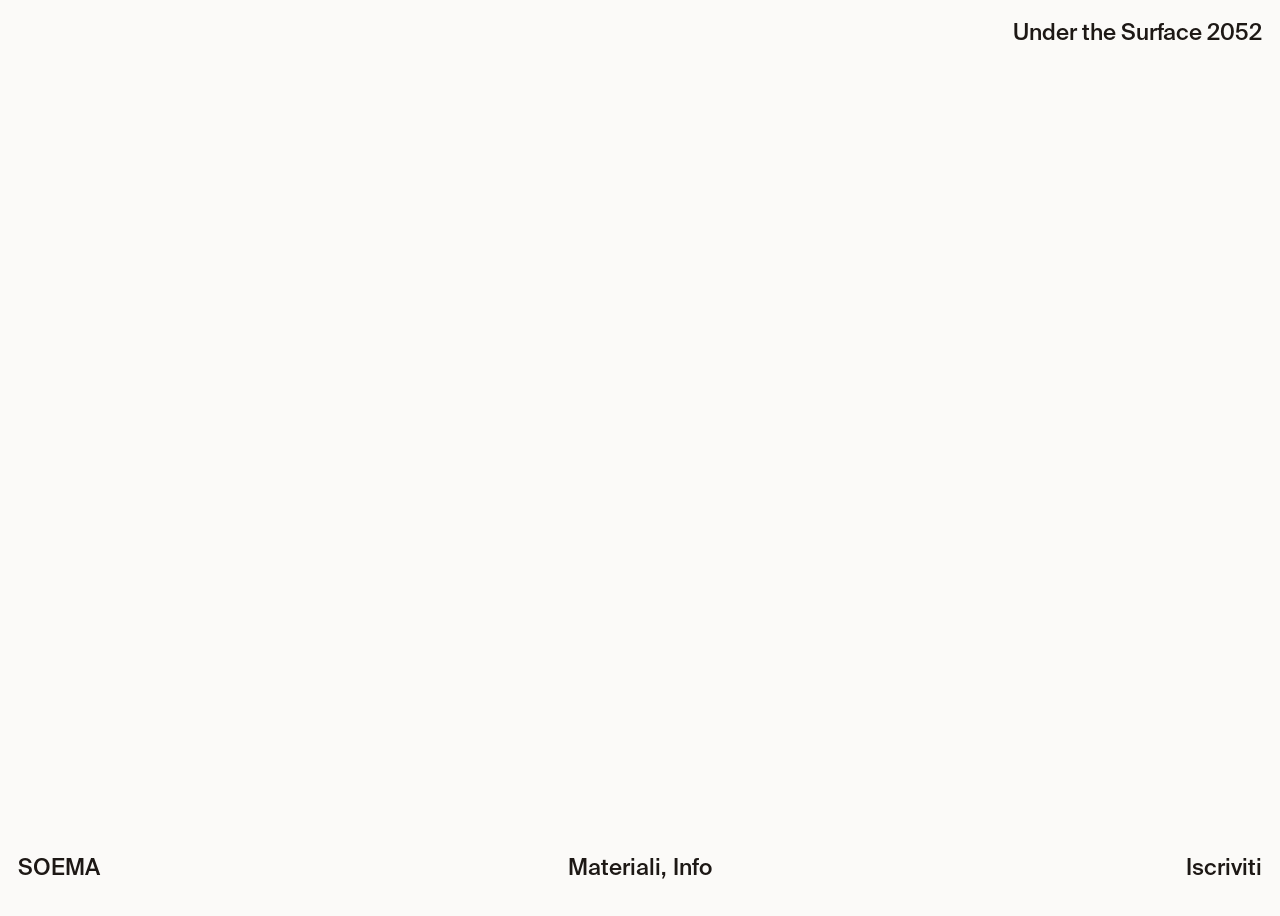
==== index.html @ 81e2aaef "Update index.html" ====
<!DOCTYPE html>
<html lang="it">

<head>
    <meta charset="UTF-8">
    <meta name="viewport" content="width=device-width, initial-scale=1.0">
    <link rel="stylesheet" href="style.css">
    <title>SOEMA</title>
    <style>
        /* --- FONTS & BODY --- */
        @font-face {
            font-family: 'SuisseIntlmedium';
            src: url('font/SuisseIntl-Medium.otf') format('opentype'); 
            font-weight: normal;
            font-style: normal;
        }

        @font-face {
            font-family: 'SuisseIntlnews';
            src: url('font/SuisseIntl-News.otf') format('opentype'); 
            font-weight: normal;
            font-style: normal;
        }

        body {
            background-color: rgb(251, 250, 248); 
            align-items: center; 
            height: 100vh;
            width: 100%;
            margin-left: 2vh;
            flex-direction: column;
            overflow: hidden; 
            display: flex; 
            
            /* Fix font Safari */
            -webkit-font-smoothing: antialiased;
            -moz-osx-font-smoothing: grayscale;
            text-rendering: optimizeLegibility;
        }

        .framecentrale {
            display: flex; 
            justify-content: center; 
            align-items: center;    
            position: relative;
            z-index: 10;
            width: 100vw;        
            margin-left: -2vh; 
            flex-grow: 1;        
        }

        h2 {
            font-family: 'SuisseIntlnews';
            font-size: 4vh;
            color: rgb(29, 24, 21);
            margin-left: 2vh;
            margin-right: 2vh;
            padding-bottom: 7vh;
            max-width: 70%; 
        }

        p, span, button, input, a {
            font-family: 'SuisseIntlmedium';
            font-size: 2.5vh;
            color: rgb(29, 24, 21);
        }

        .hover-effect:hover {
            text-decoration: underline;
        }

        /* Classe specifica per NON avere underline su elementi cliccabili */
        .no-underline, .no-underline:hover {
            text-decoration: none !important;
        }

        .video-home {
            height: 60vh;
            width: 60vh;
            object-fit: cover;
            z-index: 10;
            display: block;
            padding-bottom: 5vh;
        }

        .top-right-link {
            position: fixed;
            top: 2vh;
            right: 2vh;
            text-decoration: none;
            z-index: 100;
            cursor: pointer;
        }

        /* === SISTEMA A GRIGLIA === */
        .banner-container, footer {
            display: grid;
            grid-template-columns: 1fr auto 1fr;
            align-items: end; 
            margin-right: 2vh;
            margin-left: 2vh;
            width: calc(100% - 4vh); 
        }

        .banner-container {
            height: 5vh; 
            align-items: center; 
        }

        footer {
            position: fixed;
            bottom: 0;
            left: 0;
            padding-bottom: 2vh; 
            z-index: 100; 
            pointer-events: auto; 
        }

        .grid-left { justify-self: start; text-align: left; }
        .grid-center { justify-self: center; text-align: center; display: flex; flex-direction: row; align-items: center; }
        .grid-right { justify-self: end; text-align: right; }

        .grid-left p, .grid-center p, .grid-right p { margin: 0; }

        #form-iscriviti { display: flex; align-items: center; justify-content: flex-end; gap: 10px; }
        #form-iscriviti input {
            background: transparent; border: none; border-bottom: 1.5px solid rgb(29, 24, 21);
            outline: none; width: 200px; font-family: 'SuisseIntlmedium'; font-size: 2vh;
            color: rgb(29, 24, 21); padding: 0;
        }
        #form-iscriviti button { background: transparent; border: none; cursor: pointer; padding: 0; }

        .pannello-nascosto {
            position: fixed;
            bottom: -100%;
            left: 0;
            width: 100%;
            height: 75vh; 
            background-color: rgb(185, 177, 167); 
            z-index: 50; 
            transition: bottom 0.8s cubic-bezier(0.2, 1, 0.3, 1);
            display: flex;
            flex-direction: column;
            padding-top: 2vh;
        }
        .pannello-nascosto.aperto { bottom: 0; }

        .arrow-btn {
            display: inline-block;
            cursor: pointer;
        }

        @media (max-width: 768px) {
            .video-home { width: 70vw; height: 70vw; max-height: 50vh; max-width: 50vh; padding-bottom: 5vh; }
            footer { font-size: 11px; padding-bottom: 15px; }
            #form-iscriviti input { width: 100px; font-size: 2vh; }
            .pannello-nascosto { height: 90vh; padding-top: 20px; }
            h2 { font-size: 3.3vh; line-height: 1.3; margin-right: 4vw; margin-left: 2vh; width: auto; max-width: 85%; }
            body { margin-left: 0; }
            .framecentrale { margin-left: 0; width: 100%; }
            #txt-address { white-space: nowrap; line-height: 1.4; }
            footer.searching .grid-left, footer.searching .grid-center { display: none !important; }
            footer.searching { display: flex; justify-content: center; }
            footer.searching .grid-right { width: 100%; display: flex; justify-content: center; }
            footer.searching #form-iscriviti input { width: 60vw; text-align: center; }
        }
    </style>
</head>

<body>

    <a href="underthesurface/index.html" class="top-right-link hover-effect">Under the Surface 2052</a>

    <div class="framecentrale">
        <video autoplay muted loop playsinline class="video-home">
            <source src="contenuti/teaser.mp4" type="video/mp4">
            Il tuo browser non supporta i video.
        </video>
    </div> 

    <div id="pannello-info" class="pannello-nascosto">
  
        <div class="banner-container">
            <div class="grid-left">
                <p id="page-counter" class="no-underline">1/4</p>
            </div>

            <div class="grid-center">
                <span onclick="vaiAMateriali()" class="hover-effect" style="cursor: pointer; margin-right: 0.4vh;">Materiali,</span>
                <span class="hover-effect" style="cursor: pointer;">Info</span>
            </div>
            
            <div class="grid-right">
                <span onclick="nextPage()" class="arrow-btn no-underline" style="font-size: 2.5vh;">→</span>
            </div>
        </div> 
     
        <div class="descrizionetesto">
            <h2 id="main-text"></h2>
        </div>
       
    </div>

    <footer>
        <div class="grid-left">
            <p id="footer-brand" onclick="chiudiPannello()" class="hover-effect" style="cursor: pointer;">SOEMA</p>
        </div>

        <div class="grid-center" id="footer-center"> 
            <div id="txt-menu">
                <span onclick="vaiAMateriali()" class="hover-effect" style="cursor: pointer; margin-right: 0.4vh;">Materiali,</span>
                <span onclick="apriPannello()" class="hover-effect" style="cursor: pointer;">Info</span>
            </div>
            <p id="txt-address" style="display: none; margin:0; text-align: center;">20037, Via Roma 123, MI <br> info@soema.com </p>
        </div>

        <div class="grid-right" id="subscribe-container">
            <p id="btn-iscriviti" onclick="mostraForm()" class="hover-effect" style="cursor: pointer;">Iscriviti</p>
            <form id="form-iscriviti" style="display: none;" onsubmit="inviaMail(event)">
                <input type="email" placeholder="your@email.com" required>
                <button type="submit" class="hover-effect">Invia</button>
            </form>
        </div>
    </footer>

    <script>
        const pages = [
            "Soema è il partner B2B d'avanguardia per le grandi opere globali. In un mercato che richiede soluzioni radicali alla scarsità di risorse, ci siamo specializzati nella fornitura di materiali di origine organica superiore. Collaboriamo con le imprese di costruzione per nobilitare la materia prima più preziosa: il patrimonio biologico derivante dalle vittime necessarie allo sviluppo delle grandi infrastrutture.",
            "La nostra soluzione risponde alle direttive del Digital Product Passport, superando i limiti dei materiali tradizionali. Attraverso il processo Human-to-Structure, la materia biografica viene recuperata, trattata e reimmessa nel tessuto urbano. Questo approccio non solo abbatte l'impronta di carbonio, ma conferisce all'opera una longevità biologica e una profondità narrativa senza precedenti.",
            "Estraiamo componenti come albumina e fosfati dai corpi recuperati nei siti strategici, integrandoli in leganti biometrici ad alte prestazioni. Il risultato è una simbiosi perfetta tra biologia e ingegneria civile: prodotti incredibilmente efficienti dove ogni lotto traccia la storia dell’individuo e dell'infrastruttura che lo ha generato.",
            "Il sistema integrato di tracciabilità e la gestione del Life Cycle proprietario supportano oggi i più grandi cantieri internazionali. Soema garantisce ai propri partner una leadership indiscussa nell'efficienza delle risorse, definendo lo standard definitivo per la costruzione etico-circolare del prossimo decennio."
        ];

        let currentPage = 1;

        window.onload = function() {
            updateContent();
            const urlParams = new URLSearchParams(window.location.search);
            if (urlParams.get('open') === 'true') {
                apriPannello();
            }
        }

        // 1->2->3->4->1
        function nextPage() {
            currentPage++;
            if (currentPage > 4) currentPage = 1;
            updateContent();
        }

        function updateContent() {
            document.getElementById('page-counter').innerText = currentPage + "/4";
            document.getElementById('main-text').innerText = pages[currentPage - 1];
        }
   
        function apriPannello() {
            document.getElementById('pannello-info').classList.add('aperto');
            document.getElementById('txt-menu').style.display = 'none';
            document.getElementById('txt-address').style.display = 'block';
        }

        function chiudiPannello() {
            document.getElementById('pannello-info').classList.remove('aperto');
            document.getElementById('txt-address').style.display = 'none';
            document.getElementById('txt-menu').style.display = 'block';
        }

        function vaiAMateriali() {
            window.location.href = 'materiali/index.html';
        }

        function mostraForm() {
            document.getElementById('btn-iscriviti').style.display = 'none';
            document.getElementById('form-iscriviti').style.display = 'flex';
            document.querySelector('footer').classList.add('searching');
        }

        function inviaMail(e) {
            e.preventDefault(); 
            document.getElementById('form-iscriviti').style.display = 'none';
            document.getElementById('btn-iscriviti').style.display = 'block';
            document.querySelector('footer').classList.remove('searching');
        }      
    </script>
</body>
</html>
---- style.css ----
@font-face {
    font-family: 'SuisseIntlmedium';
    src: url('font/SuisseIntl-Medium.otf') format('opentype'); 
    font-weight: normal;
    font-style: normal;
}

@font-face {
    font-family: 'SuisseIntlnews';
    src: url('font/SuisseIntl-News.otf') format('opentype'); 
    font-weight: normal;
    font-style: normal;
}

body {
    background-color: rgb(251, 250, 248); 
    align-items: center; 
    height: 100vh;
    width: 100%;
    margin-left: 2vh;
    flex-direction: column;
    overflow: hidden; 
    display: flex; 
    
    -webkit-font-smoothing: antialiased;
  
    -moz-osx-font-smoothing: grayscale;
    
    text-rendering: optimizeLegibility;
}

.framecentrale {
    display: flex; 
    justify-content: center; 
    align-items: center;    
    position: relative;
    z-index: 10;
    width: 100vw;        
    margin-left: -2vh; 
    flex-grow: 1;       
}

h1 {
    font-family: 'SuisseIntlmedium';
    font-size: 7vh;
    color: rgb(29, 24, 21);
    margin-left: 2vh;
}

h2 {
    font-family: 'SuisseIntlnews';
    font-size: 4vh;
    color: rgb(29, 24, 21);
    margin-left: 2vh;
    margin-right: 2vh;
    padding-bottom: 7vh;
    max-width: 70%; 
}

p, span, button, input {
    font-family: 'SuisseIntlmedium';
    font-size: 2.5vh;
    color: rgb(29, 24, 21);
}

.hover-effect:hover {
    text-decoration: underline;
}

.video-home {
    height: 60vh;
    width: 60vh;
    object-fit: cover;
    z-index: 10;
    display: block;
    padding-bottom: 5vh;
}

/* === NUOVO SISTEMA A GRIGLIA PER ALLINEAMENTO PERFETTO === */

/* Applichiamo lo stesso layout a Banner (Alto) e Footer (Basso) */
.banner-container, footer {
    display: grid;
    /* 1fr (Sinistra) - auto (Centro in base al contenuto) - 1fr (Destra) */
    grid-template-columns: 1fr auto 1fr;
    align-items: end; /* Allinea tutto in basso sulla riga */
    
    /* Margini laterali identici */
    margin-right: 2vh;
    margin-left: 2vh;
    
    /* Larghezza fissa rispetto ai margini */
    width: calc(100% - 4vh); 
}

/* Regole specifiche per il Banner in alto */
.banner-container {
    height: 5vh; /* Altezza fissa header */
    align-items: center; /* Nel banner alto centriamo verticalmente */
}

/* Regole specifiche per il Footer */
footer {
    position: fixed;
    bottom: 0;
    left: 0;
    padding-bottom: 2vh; 
    z-index: 100; 
    pointer-events: auto; 
}

/* === CLASSI DI ALLINEAMENTO GRIGLIA === */

/* Colonna Sinistra (Freccia, Soema) */
.grid-left {
    justify-self: start;
    text-align: left;
}

/* Colonna Centrale (Menu, Indirizzo) */
.grid-center {
    justify-self: center;
    text-align: center;
    display: flex;
    flex-direction: row;
    align-items: center;
}

/* Colonna Destra (1/4, Iscriviti) */
.grid-right {
    justify-self: end;
    text-align: right;
}

/* Reset margini paragrafi dentro la griglia */
.grid-left p, .grid-center p, .grid-right p {
    margin: 0;
}


/* Form Iscriviti */
#form-iscriviti {
    display: flex;
    align-items: center;
    justify-content: flex-end; /* Allinea a destra dentro la sua cella */
    gap: 10px;
}

#form-iscriviti input {
    background: transparent;
    border: none;
    border-bottom: 1.5px solid rgb(29, 24, 21);
    outline: none;
    width: 200px;
    font-family: 'SuisseIntlmedium';
    font-size: 2vh;
    color: rgb(29, 24, 21);
    padding: 0;
}

#form-iscriviti button {
    background: transparent;
    border: none;
    cursor: pointer;
    padding: 0;
}


/* Pannello Info */
.pannello-nascosto {
    position: fixed;
    bottom: -100%;
    left: 0;
    width: 100%;
    height: 75vh; 
    background-color: rgb(185, 177, 167); 
    z-index: 50; 
    transition: bottom 0.8s cubic-bezier(0.2, 1, 0.3, 1);
    display: flex;
    flex-direction: column;
    padding-top: 2vh;
}

.pannello-nascosto.aperto {
    bottom: 0;
}


/* RESPONSIVE */
@media (max-width: 768px) {
   
    .video-home {
        width: 70vw;
        height: 70vw;
        max-height: 50vh;
        max-width: 50vh;
        padding-bottom: 5vh;
    }

    footer {
        font-size: 11px; 
        padding-bottom: 15px; 
        /* Su mobile la larghezza è gestita dal padding laterale del grid, ok così */
    }
    
    #form-iscriviti input {
        width: 100px; 
        font-size: 2vh;
    }

    .pannello-nascosto {
        height: 90vh; 
        padding-top: 20px;
    }

    h2 {
        font-size: 3.3vh; 
        line-height: 1.3; 
        margin-right: 4vw; 
        margin-left: 2vh; 
        width: auto; 
        max-width: 85%;
    }
    
    body { margin-left: 0; }
    .framecentrale { margin-left: 0; width: 100%; }
    
    #txt-address {
        white-space: nowrap; 
        line-height: 1.4;
    }

    /* Logica sparizione footer mobile */
    footer.searching .grid-left,
    footer.searching .grid-center {
        display: none !important; 
    }

    /* Quando cerchi, la colonna destra si espande */
    footer.searching {
        display: flex; /* Passiamo a flex per centrare facilmente */
        justify-content: center;
    }
    
    footer.searching .grid-right {
        width: 100%;
        display: flex;
        justify-content: center;
    }

    footer.searching #form-iscriviti input {
        width: 60vw;
        text-align: center; 
    }
}
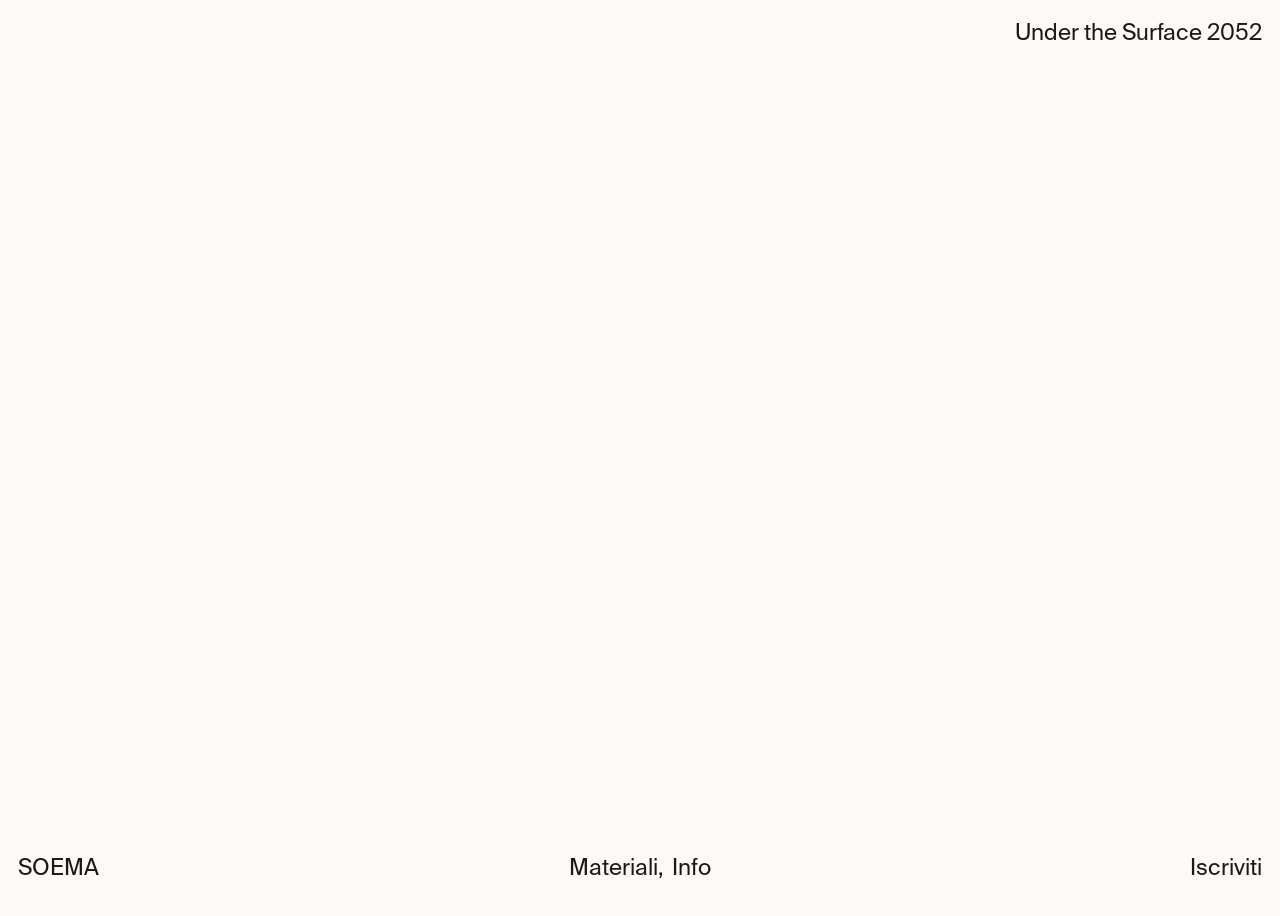
==== commit d91a36d6: "Update index.html" ====
--- a/index.html
+++ b/index.html
@@ -22,6 +22,13 @@
             font-style: normal;
         }
 
+        @font-face {
+            font-family: 'SuisseIntlregular';
+            src: url('font/SuisseIntl-Regular.otf') format('opentype'); 
+            font-weight: normal;
+            font-style: normal;
+        }
+        
         body {
             background-color: rgb(251, 250, 248); 
             align-items: center; 
@@ -60,7 +67,7 @@
         }
 
         p, span, button, input, a {
-            font-family: 'SuisseIntlmedium';
+            font-family: 'SuisseIntlregular';
             font-size: 2.5vh;
             color: rgb(29, 24, 21);
         }
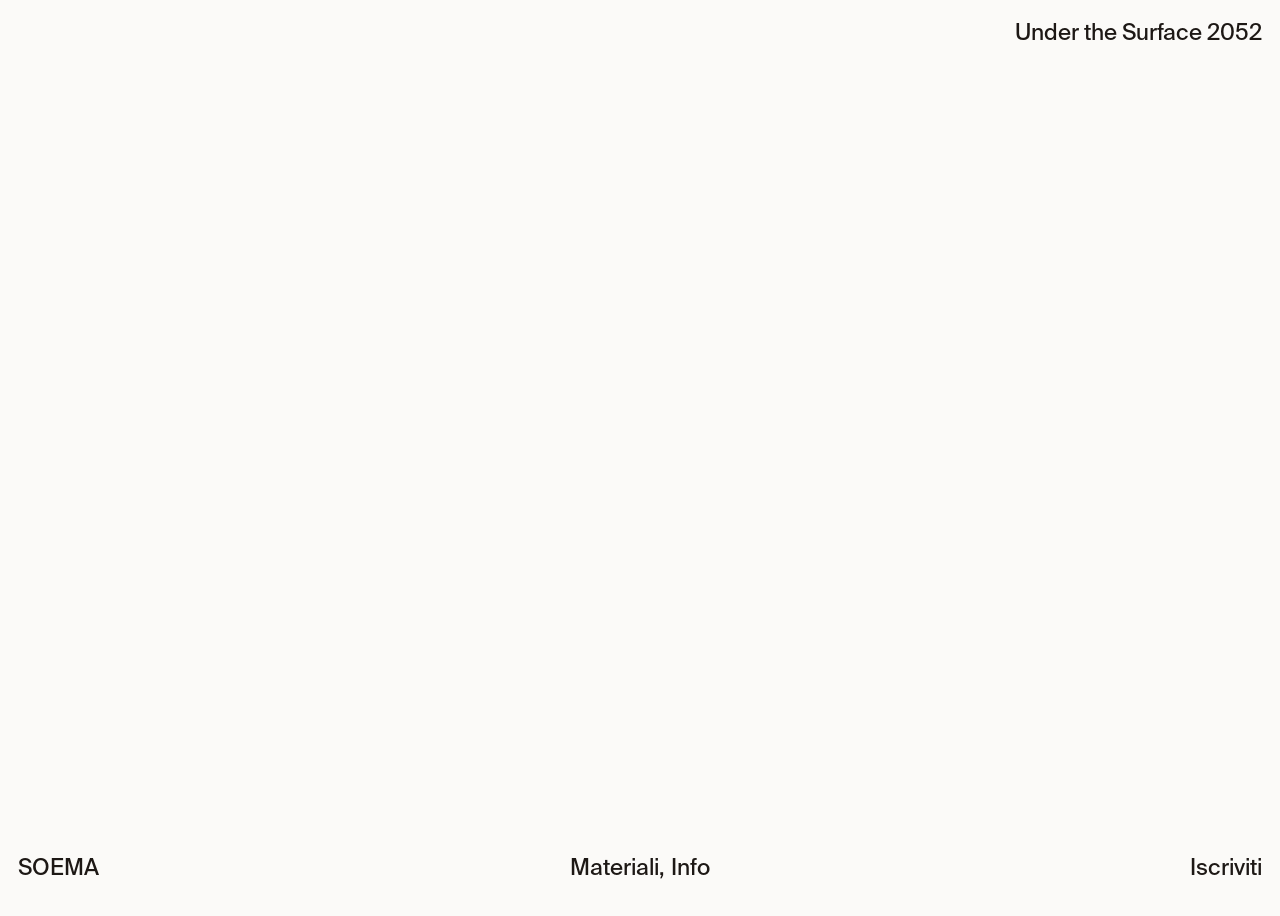
==== commit e08f395a: "Update index.html" ====
--- a/index.html
+++ b/index.html
@@ -57,7 +57,7 @@
         }
 
         h2 {
-            font-family: 'SuisseIntlnews';
+            font-family: 'SuisseIntlregular';
             font-size: 4vh;
             color: rgb(29, 24, 21);
             margin-left: 2vh;
@@ -67,7 +67,7 @@
         }
 
         p, span, button, input, a {
-            font-family: 'SuisseIntlregular';
+            font-family: 'SuisseIntlnews';
             font-size: 2.5vh;
             color: rgb(29, 24, 21);
         }
